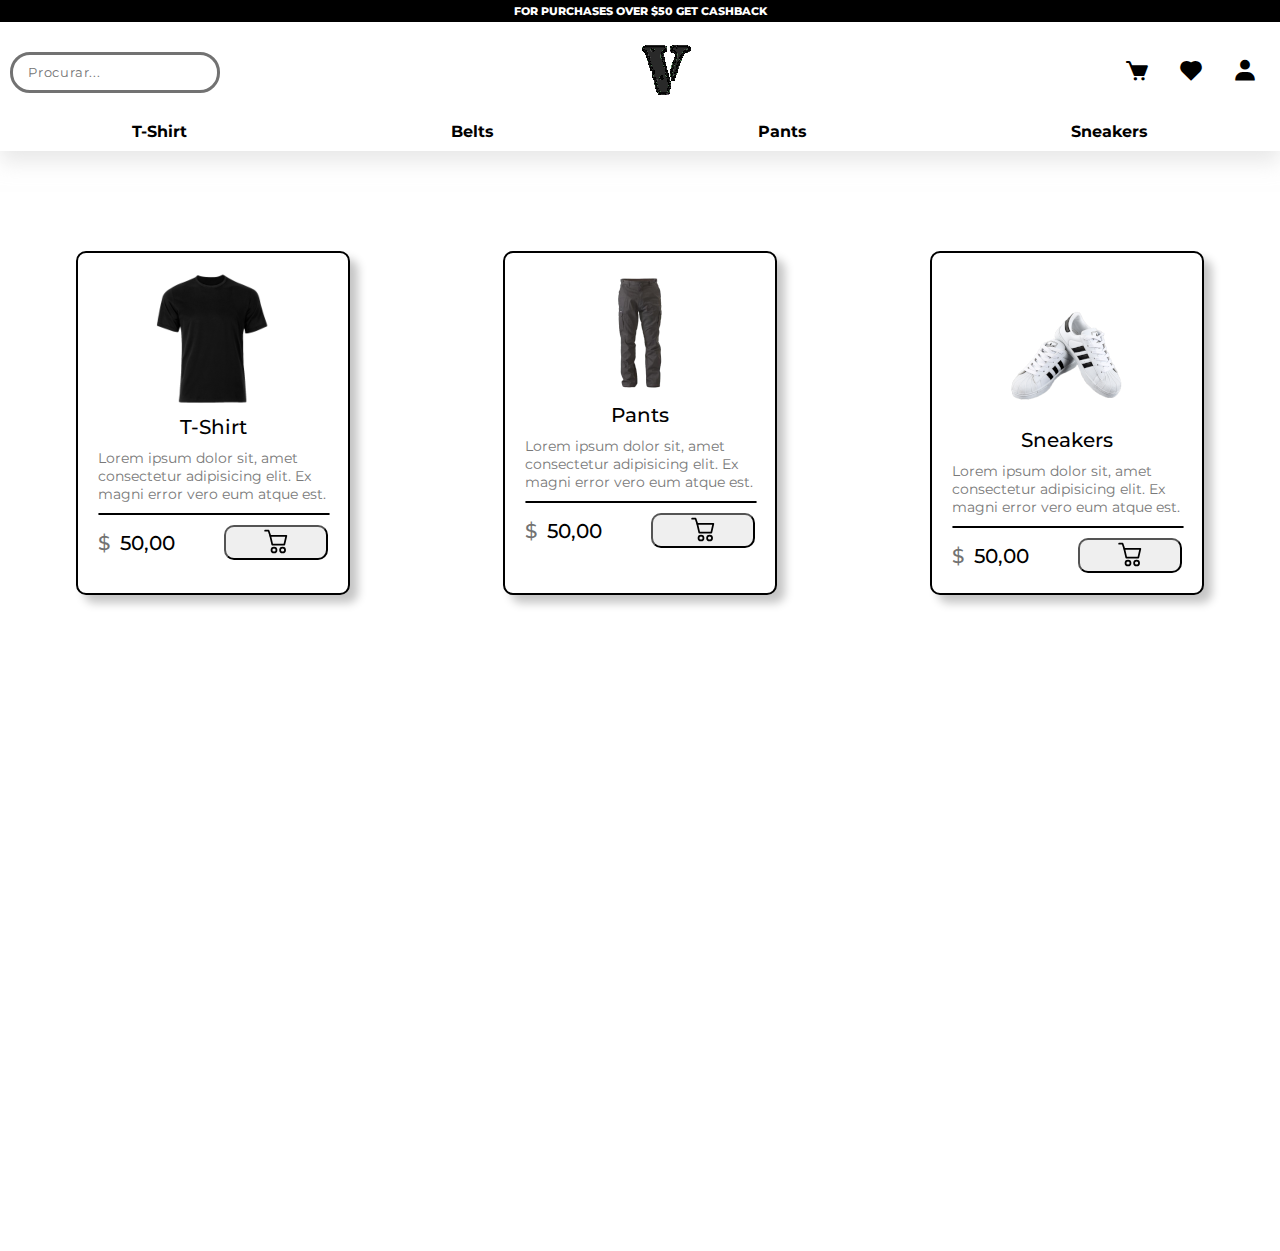
==== e-commerce/index.html @ 61de5551 "comit1" ====
<!DOCTYPE html>
<html lang="pt-br">
<head>
    <meta charset="UTF-8">
    <meta name="viewport" content="width=device-width, initial-scale=1.0">
    <link href='https://unpkg.com/boxicons@2.1.4/css/boxicons.min.css' rel='stylesheet'>
    <link rel="stylesheet" href="style.css">
    <title>Vlone</title>
</head>
<body>
    <header>
        <nav>
            <div class="banner">
                <p>FOR PURCHASES OVER $50 GET CASHBACK</p>
            </div>

            <div class="meio">

                <div class="inputcontainer">
                    <input placeholder="Procurar..." id="input"" class="input" name="text" type="text">
                </div>
                

                <div class="logo">
                    <img src="pngegg.png" alt="">
                </div>


                <div class="meio-dir">
                    <ul>
                        <li><a href="#"><i class='bx bxs-cart'></i></a></li>
                        <li><a href=""><i class='bx bxs-heart'></i></a></li>
                        <li><a href=""><i class='bx bxs-user' ></i></a></li>
                    </ul>
                </div>

            </div>

            

            


            <div class="baixo-meio">
                <div class="baixo-meio-centro">
                    <ul>
                        <li><a href="">T-Shirt</a></li>
                        <li><a href="">Belts</a></li>
                        <li><a href="">Pants</a></li>
                        <li><a href="">Sneakers</a></li>
                    </ul>
                </div>
            </div>
        </nav>
    </header>

    
    <main>

        <div class="cards">

            <div class="card1">
                <div class="card1-img">
                    <img src="camisq.png" alt="">
                </div>

                <div class="card1-title">T-Shirt</div>
                <div class="card1-sub">Lorem ipsum dolor sit, amet consectetur adipisicing elit. Ex magni error vero eum atque est.</div>
                <hr class="card1-divider">
                <div class="card1-footer">
                    <div class="card1-price"><span>$</span>50,00</div>
                    <button class="card1-btn">
                        <svg xmlns="http://www.w3.org/2000/svg" viewBox="0 0 512 512"><path d="m397.78 316h-205.13a15 15 0 0 1 -14.65-11.67l-34.54-150.48a15 15 0 0 1 14.62-18.36h274.27a15 15 0 0 1 14.65 18.36l-34.6 150.48a15 15 0 0 1 -14.62 11.67zm-193.19-30h181.25l27.67-120.48h-236.6z"></path><path d="m222 450a57.48 57.48 0 1 1 57.48-57.48 57.54 57.54 0 0 1 -57.48 57.48zm0-84.95a27.48 27.48 0 1 0 27.48 27.47 27.5 27.5 0 0 0 -27.48-27.47z"></path><path d="m368.42 450a57.48 57.48 0 1 1 57.48-57.48 57.54 57.54 0 0 1 -57.48 57.48zm0-84.95a27.48 27.48 0 1 0 27.48 27.47 27.5 27.5 0 0 0 -27.48-27.47z"></path><path d="m158.08 165.49a15 15 0 0 1 -14.23-10.26l-25.71-77.23h-47.44a15 15 0 1 1 0-30h58.3a15 15 0 0 1 14.23 10.26l29.13 87.49a15 15 0 0 1 -14.23 19.74z"></path></svg>
                      </button>
                </div>
            </div>


            <div class="card2">
                <div class="card2-img">
                    <img src="pants.png" alt="">
                </div>

                <div class="card2-title">Pants</div>
                <div class="card2-sub">Lorem ipsum dolor sit, amet consectetur adipisicing elit. Ex magni error vero eum atque est.</div>
                <hr class="card2-divider">
                <div class="card2-footer">
                    <div class="card2-price"><span>$</span>50,00</div>
                    <button class="card2-btn">
                        <svg xmlns="http://www.w3.org/2000/svg" viewBox="0 0 512 512"><path d="m397.78 316h-205.13a15 15 0 0 1 -14.65-11.67l-34.54-150.48a15 15 0 0 1 14.62-18.36h274.27a15 15 0 0 1 14.65 18.36l-34.6 150.48a15 15 0 0 1 -14.62 11.67zm-193.19-30h181.25l27.67-120.48h-236.6z"></path><path d="m222 450a57.48 57.48 0 1 1 57.48-57.48 57.54 57.54 0 0 1 -57.48 57.48zm0-84.95a27.48 27.48 0 1 0 27.48 27.47 27.5 27.5 0 0 0 -27.48-27.47z"></path><path d="m368.42 450a57.48 57.48 0 1 1 57.48-57.48 57.54 57.54 0 0 1 -57.48 57.48zm0-84.95a27.48 27.48 0 1 0 27.48 27.47 27.5 27.5 0 0 0 -27.48-27.47z"></path><path d="m158.08 165.49a15 15 0 0 1 -14.23-10.26l-25.71-77.23h-47.44a15 15 0 1 1 0-30h58.3a15 15 0 0 1 14.23 10.26l29.13 87.49a15 15 0 0 1 -14.23 19.74z"></path></svg>
                      </button>
                </div>
            </div>
                

            <div class="card3">
                <div class="card3-img">
                    <img src="shoes.png" alt="">
                </div>

                <div class="card3-title">Sneakers</div>
                <div class="card3-sub">Lorem ipsum dolor sit, amet consectetur adipisicing elit. Ex magni error vero eum atque est.</div>
                <hr class="card3-divider">
                <div class="card3-footer">
                    <div class="card3-price"><span>$</span>50,00</div>
                    <button class="card3-btn">
                        <svg xmlns="http://www.w3.org/2000/svg" viewBox="0 0 512 512"><path d="m397.78 316h-205.13a15 15 0 0 1 -14.65-11.67l-34.54-150.48a15 15 0 0 1 14.62-18.36h274.27a15 15 0 0 1 14.65 18.36l-34.6 150.48a15 15 0 0 1 -14.62 11.67zm-193.19-30h181.25l27.67-120.48h-236.6z"></path><path d="m222 450a57.48 57.48 0 1 1 57.48-57.48 57.54 57.54 0 0 1 -57.48 57.48zm0-84.95a27.48 27.48 0 1 0 27.48 27.47 27.5 27.5 0 0 0 -27.48-27.47z"></path><path d="m368.42 450a57.48 57.48 0 1 1 57.48-57.48 57.54 57.54 0 0 1 -57.48 57.48zm0-84.95a27.48 27.48 0 1 0 27.48 27.47 27.5 27.5 0 0 0 -27.48-27.47z"></path><path d="m158.08 165.49a15 15 0 0 1 -14.23-10.26l-25.71-77.23h-47.44a15 15 0 1 1 0-30h58.3a15 15 0 0 1 14.23 10.26l29.13 87.49a15 15 0 0 1 -14.23 19.74z"></path></svg>
                      </button>
                </div>
            </div>
                
            



        </div>

    </main>
    
</body>
</html>
---- e-commerce/style.css ----
@import url('https://fonts.googleapis.com/css2?family=Montserrat:ital,wght@0,100..900;1,100..900&display=swap');


*{
    font-family: "Montserrat", sans-serif;
    margin: 0;
    padding: 0;
}

header {
    padding-bottom: 10px;
    box-shadow: 0px 11px 20px 0px #d1d1d182;
    width: 100%;
}

.banner {
    display: flex;
    align-items: center;
    justify-content: center;
    background-color: black;
}

.banner p {
    color: white;
    font-weight: 800;
    font-size: 11px;
    padding: 4px;
}

.meio{
    display: flex;
    align-items: center;
    justify-content: space-between;
    height: 100px;
    padding: 0px 10px;
}


.meio .inputcontainer {
    width: 210px;
    height: 50px;
    align-items: center;
    display: flex;
    cursor: pointer;
}

.input {
    width: 200px;
    height: 35px;
    border: solid #727272;
    outline: none;
    caret-color: rgb(255, 81, 0);
    border-radius: 20px;
    padding-left: 15px;
    letter-spacing: 0.8px;
    color: rgb(19, 19, 19);
    font-size: 13.4px;
}

.input:hover {
    border: solid #d6d6d6;
    transition-duration: 0.2s;
}

.meio-logo {
    display: flex;
}

.meio .meio-dir ul li {
    display: inline;
}

.meio .meio-dir ul li i {
    color: black;
    margin: 0px 12px;
    font-size: 26px;
}

/* nav de baixo */

.baixo-meio {
    display: flex; 
    justify-content: center;
    align-items: center;
}

.baixo-meio .baixo-meio-centro ul li {
    margin: 0px 130px;
    display: inline;
}

.baixo-meio .baixo-meio-centro ul li a {
    text-decoration: none;
    color: black;
    font-weight: 700;
}

.baixo-meio .baixo-meio-centro ul li a:hover {
    color: #d6d6d6;
    transition-duration: 0.4s;
}

/* MAIN CONTEUDO */

main {
    height: 1000px;
    margin-top: 100px;
}

.cards {
    display: flex;
    justify-content: space-around;
}

.cards .card1 {
    width: 230px;
    height: 300px;
    background: #fff;
    border: 2px solid black;
    box-shadow: 8px 8px 10px #c5c5c5;;
    border-radius: 10px;
    display: flex;
    flex-direction: column;
    justify-content: flex-start;
    padding: 20px;
    gap: 10px;
}

.card1:last-child {
    justify-content: flex-end;
}

.card1 .card1-img {
    display: flex;
    justify-content: center;
}

.cards .card1-title {
    font-size: 20px;
    font-weight: 500;
    text-align: center;
    color: black;
}

.cards .card1-sub {
    font-size: 14px;
    font-weight: 400;
    color: #797979;
}

.cards .card1-divider {
    width: 100%;
    border: 1px solid black;
    border-radius: 50px;
}

.cards .card1-footer {
    display: flex;
    flex-direction: row;
    justify-content: space-between;
    align-items: center;
}

.cards .card1-price {
    font-size: 20px;
    font-weight: 500;
    color: black;
}

.cards .card1-price span {
    font-size: 20px;
    font-weight: 500;
    color: #727272;
    padding-right: 10px;
}

.cards .card1-btn {
    height: 35px;
    border-radius: 10px;
    padding: 0 15px;
    transition: all 0.3s;
  }
  
  .cards .card1-btn svg {
    width: 70px;
    height: 30px;
    fill: #000000;
    transition: all 0.3s;
  }
  
  .cards .card1-img:hover {
    transform: translateY(-3px);
  }
  
  .cards .card1-btn:hover {
    border: 2px solid #d6d6d6;
  }
  
  .cards .card1-btn:hover svg {
    fill: #d6d6d6;
  }
  
  .cards .card1-btn:active {
    transform: translateY(3px);
  }

  /* CARD 2*/

  .cards .card2 {
    width: 230px;
    height: 300px;
    background: #fff;
    border: 2px solid black;
    box-shadow: 8px 8px 10px #c5c5c5;;
    border-radius: 10px;
    display: flex;
    flex-direction: column;
    justify-content: flex-start;
    padding: 20px;
    gap: 10px;
}

.card2:last-child {
    justify-content: flex-end;
}

.card2 .card2-img {
    display: flex;
    justify-content: center;
}

.cards .card2-title {
    font-size: 20px;
    font-weight: 500;
    text-align: center;
    color: black;
}

.cards .card2-sub {
    font-size: 14px;
    font-weight: 400;
    color: #797979;
}

.cards .card2-divider {
    width: 100%;
    border: 1px solid black;
    border-radius: 50px;
}

.cards .card2-footer {
    display: flex;
    flex-direction: row;
    justify-content: space-between;
    align-items: center;
}

.cards .card2-price {
    font-size: 20px;
    font-weight: 500;
    color: black;
}

.cards .card2-price span {
    font-size: 20px;
    font-weight: 500;
    color: #727272;
    padding-right: 10px;
}

.cards .card2-btn {
    height: 35px;
    border-radius: 10px;
    padding: 0 15px;
    transition: all 0.3s;
  }
  
  .cards .card2-btn svg {
    width: 70px;
    height: 30px;
    fill: #000000;
    transition: all 0.3s;
  }
  
  .cards .card2-img:hover {
    transform: translateY(-3px);
  }
  
  .cards .card2-btn:hover {
    border: 2px solid #d6d6d6;
  }
  
  .cards .card2-btn:hover svg {
    fill: #d6d6d6;
  }
  
  .cards .card2-btn:active {
    transform: translateY(3px);
  }

  /*CARD 3*/

  .cards .card3 {
    width: 230px;
    height: 300px;
    background: #fff;
    border: 2px solid black;
    box-shadow: 8px 8px 10px #c5c5c5;;
    border-radius: 10px;
    display: flex;
    flex-direction: column;
    justify-content: flex-start;
    padding: 20px;
    gap: 10px;
}

.card3:last-child {
    justify-content: flex-end;
}

.card3 .card3-img {
    display: flex;
    justify-content: center;
}

.cards .card3-title {
    font-size: 20px;
    font-weight: 500;
    text-align: center;
    color: black;
}

.cards .card3-sub {
    font-size: 14px;
    font-weight: 400;
    color: #797979;
}

.cards .card3-divider {
    width: 100%;
    border: 1px solid black;
    border-radius: 50px;
}

.cards .card3-footer {
    display: flex;
    flex-direction: row;
    justify-content: space-between;
    align-items: center;
}

.cards .card3-price {
    font-size: 20px;
    font-weight: 500;
    color: black;
}

.cards .card3-price span {
    font-size: 20px;
    font-weight: 500;
    color: #727272;
    padding-right: 10px;
}

.cards .card3-btn {
    height: 35px;
    border-radius: 10px;
    padding: 0 15px;
    transition: all 0.3s;
  }
  
  .cards .card3-btn svg {
    width: 70px;
    height: 30px;
    fill: #000000;
    transition: all 0.3s;
  }
  
  .cards .card3-img:hover {
    transform: translateY(-3px);
  }
  
  .cards .card3-btn:hover {
    border: 2px solid #d6d6d6;
  }
  
  .cards .card3-btn:hover svg {
    fill: #d6d6d6;
  }
  
  .cards .card3-btn:active {
    transform: translateY(3px);
  }
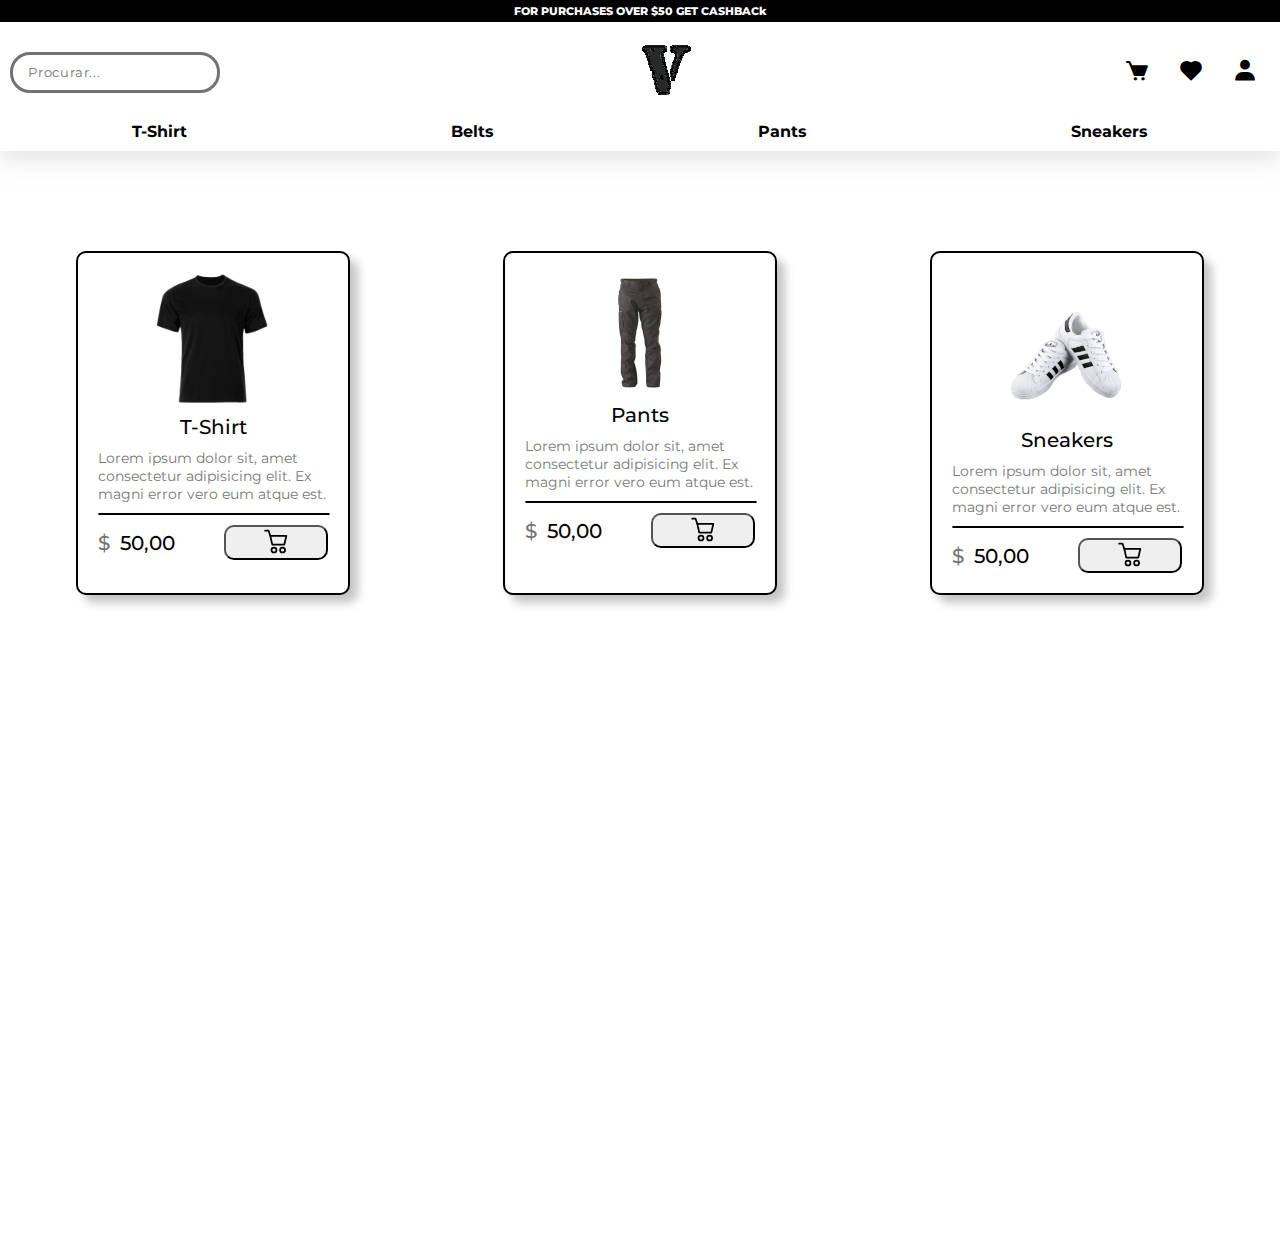
==== commit da8a3c33: "teste" ====
--- a/e-commerce/index.html
+++ b/e-commerce/index.html
@@ -11,7 +11,7 @@
     <header>
         <nav>
             <div class="banner">
-                <p>FOR PURCHASES OVER $50 GET CASHBACK</p>
+                <p>FOR PURCHASES OVER $50 GET CASHBACk</p>
             </div>
 
             <div class="meio">
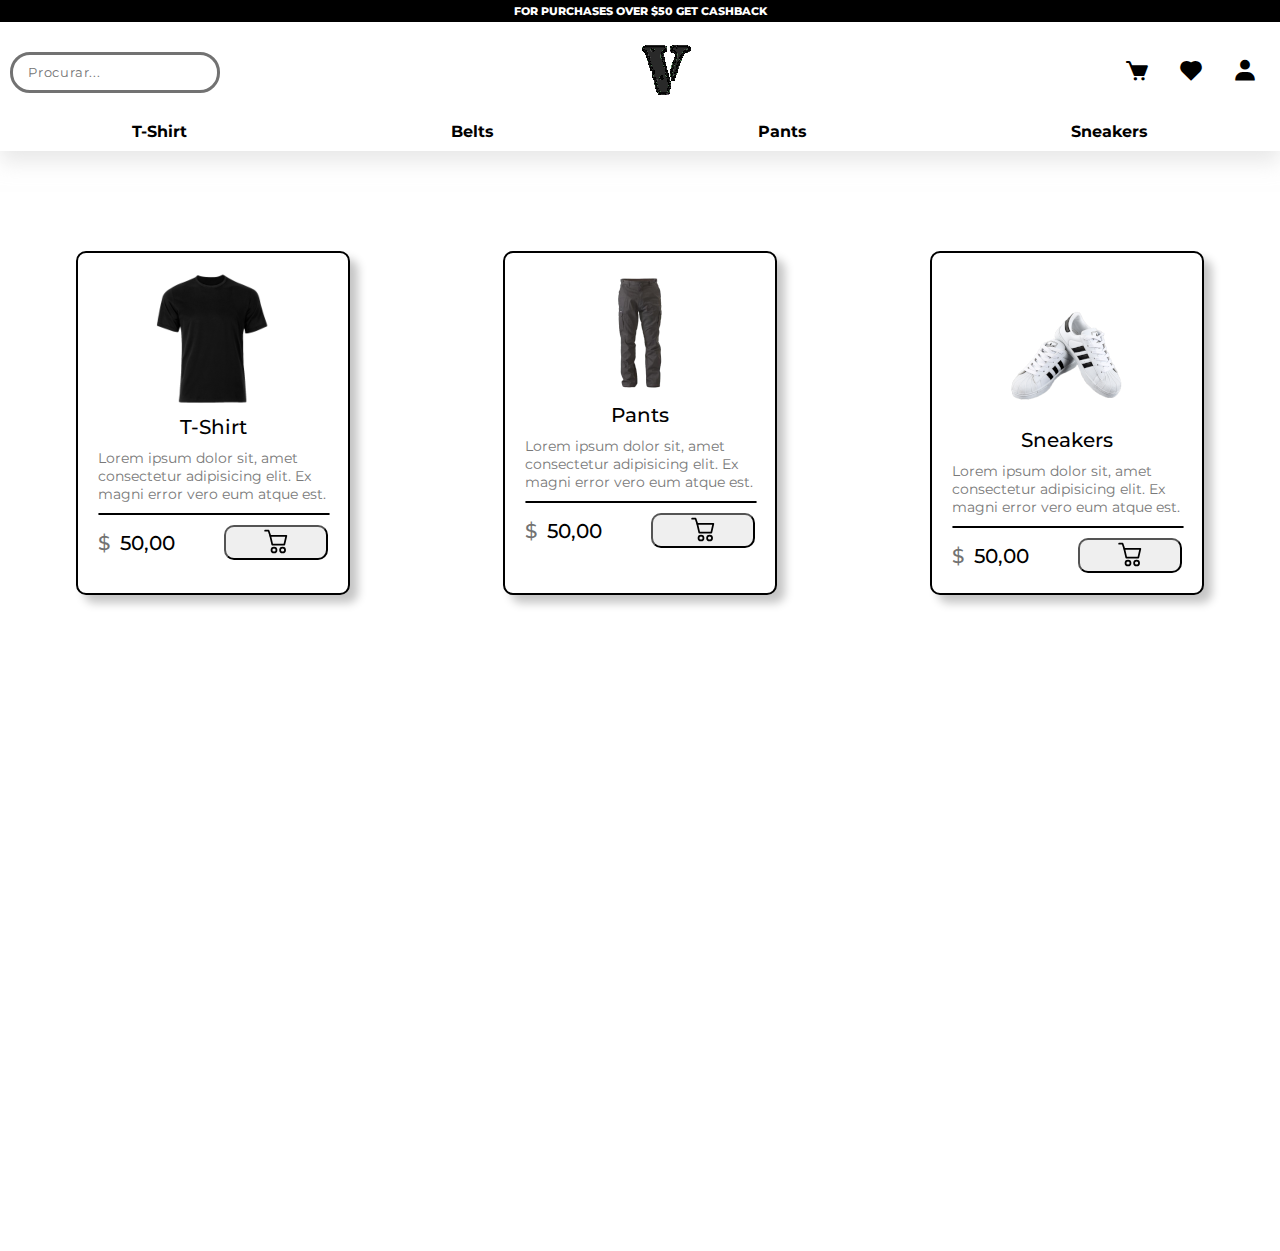
==== commit 565c81f3: "Update index.html" ====
--- a/e-commerce/index.html
+++ b/e-commerce/index.html
@@ -11,7 +11,7 @@
     <header>
         <nav>
             <div class="banner">
-                <p>FOR PURCHASES OVER $50 GET CASHBACk</p>
+                <p>FOR PURCHASES OVER $50 GET CASHBACK</p>
             </div>
 
             <div class="meio">
